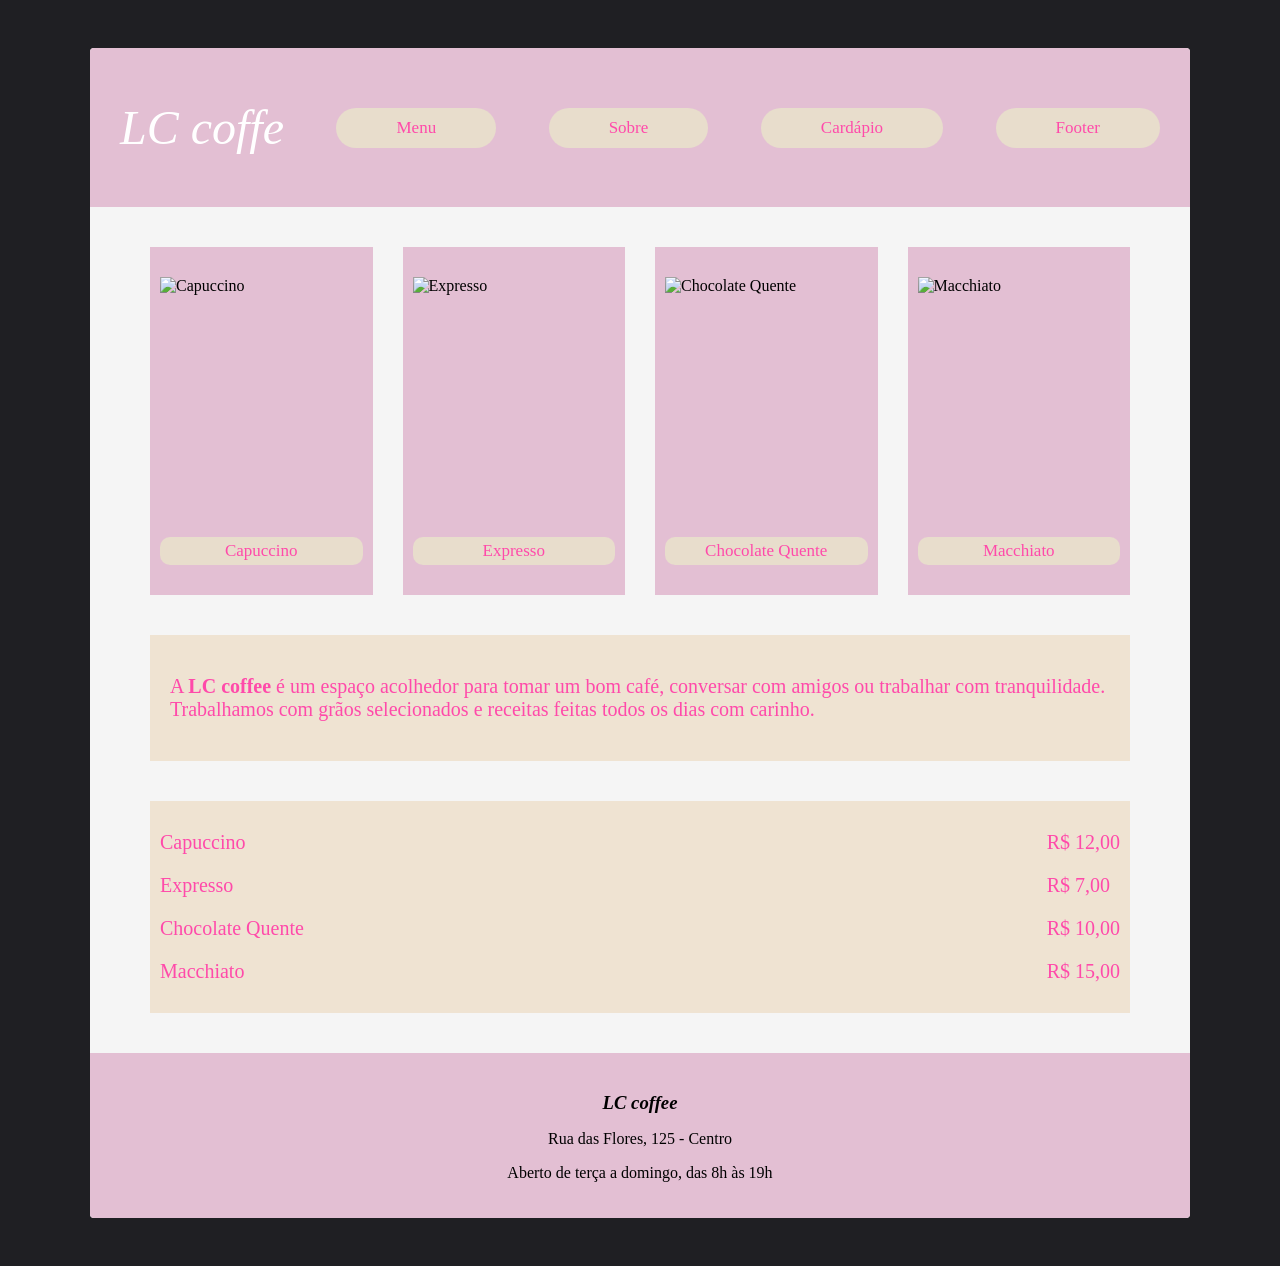
==== atividade1.html @ 20367eac "atividade2" ====
<!DOCTYPE html>
<html lang="pt-BR">
<head>
    <meta charset="UTF-8">
    <meta name="viewport" content="width=device-width, initial-scale=1.0">
    <title>LC coffe</title>
    <link rel="stylesheet" href="atividade1.css">
</head>
<body>
 
 <div class="logo">
    <header>
      <h1>LC coffe</h1>
            <button>Menu</button>
            <button>Sobre</button>
            <button>Cardápio</button>
            <button>Footer</button>
    </header>
 
    <main>
<section class="produtos">
 
     <div class = "card1">
    <img src="mgFigma/ee4dc87917cb3103c5a21bd01631f3be.jpg" alt="Capuccino"/>
        <button>Capuccino</button>
    </div>
   
 
    <div class = "card2">
    <img src="mgFigma/d9cdf3c4ef77ed679a1ba7fc2a6dc798.jpg" alt="Expresso"/>
        <button>Expresso</button>
    </div>
 
 
    <div class = "card3">
    <img src="mgFigma/c86f0c6770f828089dc90a4cd093049c.jpg" alt="Chocolate Quente"/>
        <button>Chocolate Quente</button>
    </div>
 
 
    <div class = "card4">
    <img src="mgFigma/OIP.webp" alt="Macchiato"/>
        <button>Macchiato</button>
    </div>
</section>
 
 
<section class="Sobre">
    <p> A <strong>LC coffee</strong> é um espaço acolhedor para tomar um bom café, conversar com amigos ou trabalhar com tranquilidade.
        Trabalhamos com grãos selecionados e receitas feitas todos os dias com carinho.</p>
</section>
 
<section class="precos">
<div>
    <p>Capuccino</p>
    <p>Expresso</p>
    <p>Chocolate Quente</p>
    <p>Macchiato</p>
</div>
<div>
    <p>R$ 12,00</p>
    <p>R$ 7,00</p>
    <p>R$ 10,00</p>
    <p>R$ 15,00</p>
</div>
</section>
</main>
 
 
<footer>
    <h3>LC coffee</h3>
    <p>Rua das Flores, 125 - Centro</p>
    <p>Aberto de terça a domingo, das 8h às 19h</p>
</footer>
 
</div>
 
</body>
</html>
---- atividade1.css ----
body {
   background: #1f1f23;
   font-family: Georgia, serif;
   display: flex;
   justify-content: center;
   padding: 40px 20px;
}
 
 
.logo {
   width: 100%;
   max-width: 1100px;
   background: #f5f5f5;
   border-radius: 4px;
   overflow: hidden;
}
 
 
header {
   background: #e3bfd3;
   padding: 20px 30px;
   display: flex;
   justify-content: space-between;
   align-items: center;
}
 
 
 
header h1 {
   color: white;
   font-size: 48px;
   font-style: italic;
   font-weight: 300;
}
 
 
 
header button {
   background: #e8ddcc;
   border: none;
   padding: 10px 60px;
   color: #ff4aaa;
   border-radius: 20px;
   cursor: pointer;
   font-family: Georgia, serif;
   font-size: 17px;
}
 
 
 
button {
   background: #e8ddcc;
   border: none;
   padding: 4px 40px;
   color: #ff4aaa;
   border-radius: 10px;
   cursor: pointer;
   font-family: Georgia, serif;
   font-size: 17px;
}
 
 
 
 
.produtos {
   display: grid;
   grid-template-columns: repeat(4, 1fr);
   gap: 30px;
   padding: 40px 60px;
}
 
 
 
 
img {
   width: 200px;
   height: 250px;
}
 
 
 
 
.card1 {
   background: #e3bfd3;
   padding: 30px 10px;
   display: flex;
   flex-direction: column;
   gap: 10px;
}
.card2 {
   background: #e3bfd3;
   padding: 30px 10px;
   display: flex;
   flex-direction: column;
   gap: 10px;
}
.card3 {
   background: #e3bfd3;
   padding: 30px 10px;
   display: flex;
   flex-direction: column;
   gap: 10px;
}
.card4 {
   background: #e3bfd3;
   padding: 30px 10px;
   flex-direction: column;
   display: flex;
   gap: 10px;
}
 
 
 
 
.Sobre {
   margin: 0 60px 40px;
   padding: 20px;
   background: #efe3d2;
   display: flex;
   justify-content: space-between;
   color: #ff4aaa;
   font-size: 20px;
}
 
 
 
.precos {
   margin: 0 60px 40px;
   padding: 10px;
   background: #efe3d2;
   display: flex;
   justify-content: space-between;
   color: #ff4aaa;
   font-size: 20px;
}
 
 
 
 
footer {
   background: #e3bfd3;
   text-align: center;
   padding: 20px;
}
 
 
 
footer h3 {
   font-style: italic;
   margin-bottom: 8px;
}
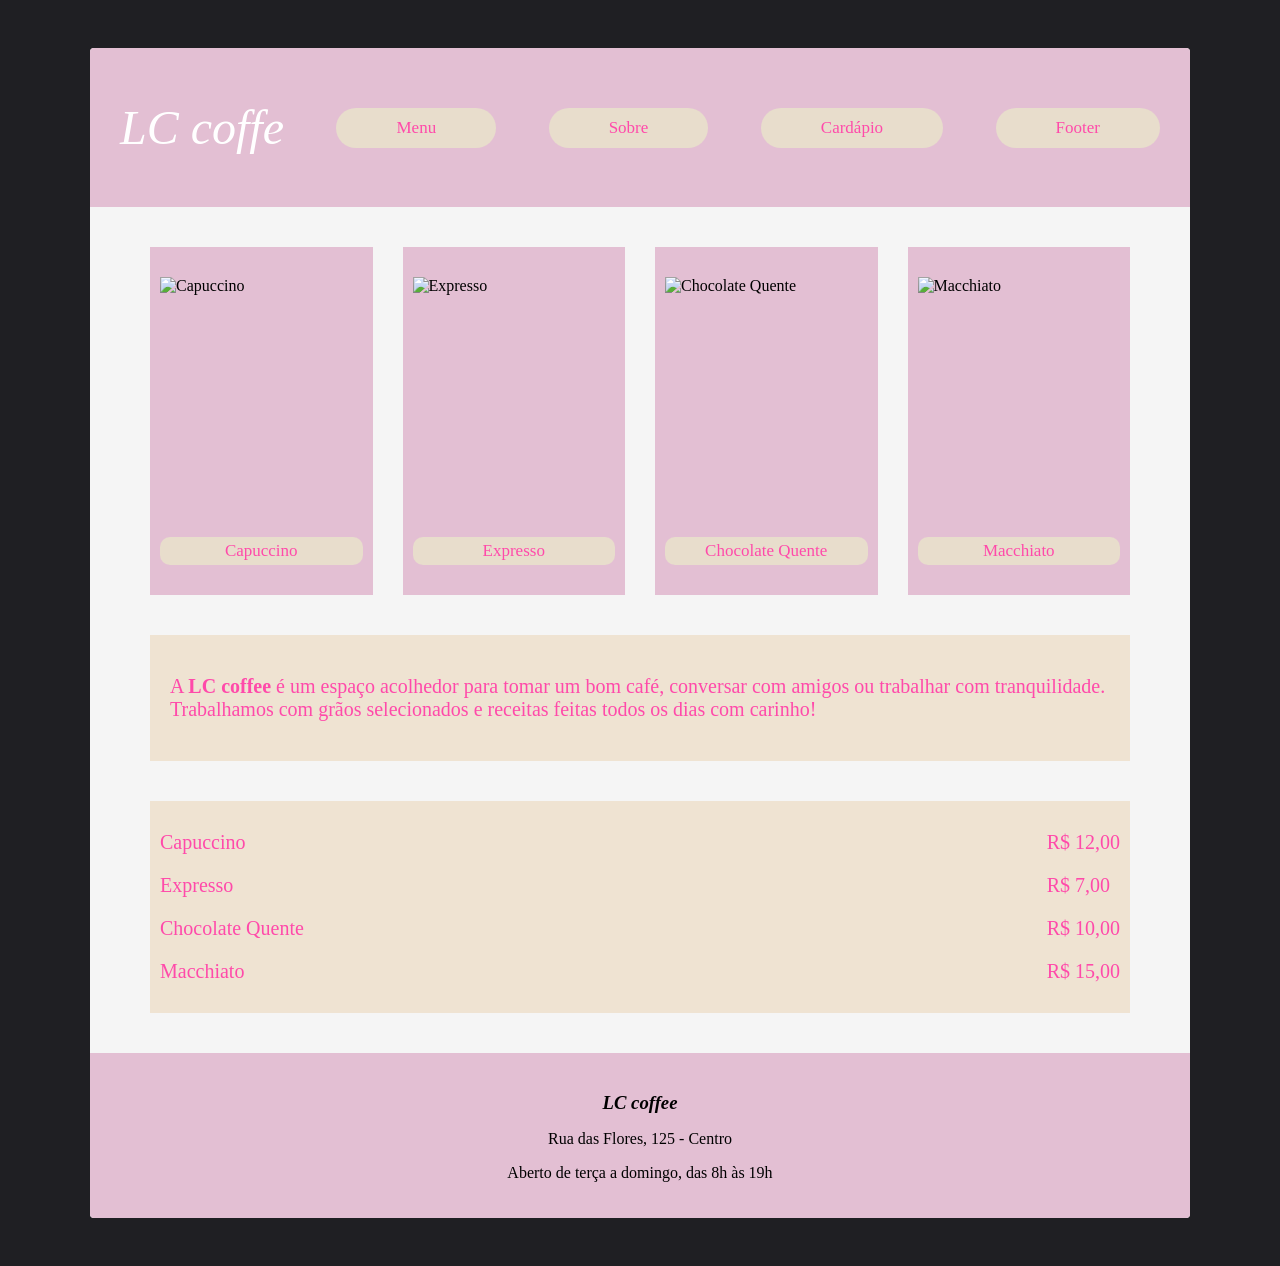
==== commit 2f220d92: "mudança basica" ====
--- a/atividade1.html
+++ b/atividade1.html
@@ -47,7 +47,7 @@
  
 <section class="Sobre">
     <p> A <strong>LC coffee</strong> é um espaço acolhedor para tomar um bom café, conversar com amigos ou trabalhar com tranquilidade.
-        Trabalhamos com grãos selecionados e receitas feitas todos os dias com carinho.</p>
+        Trabalhamos com grãos selecionados e receitas feitas todos os dias com carinho!</p>
 </section>
  
 <section class="precos">
